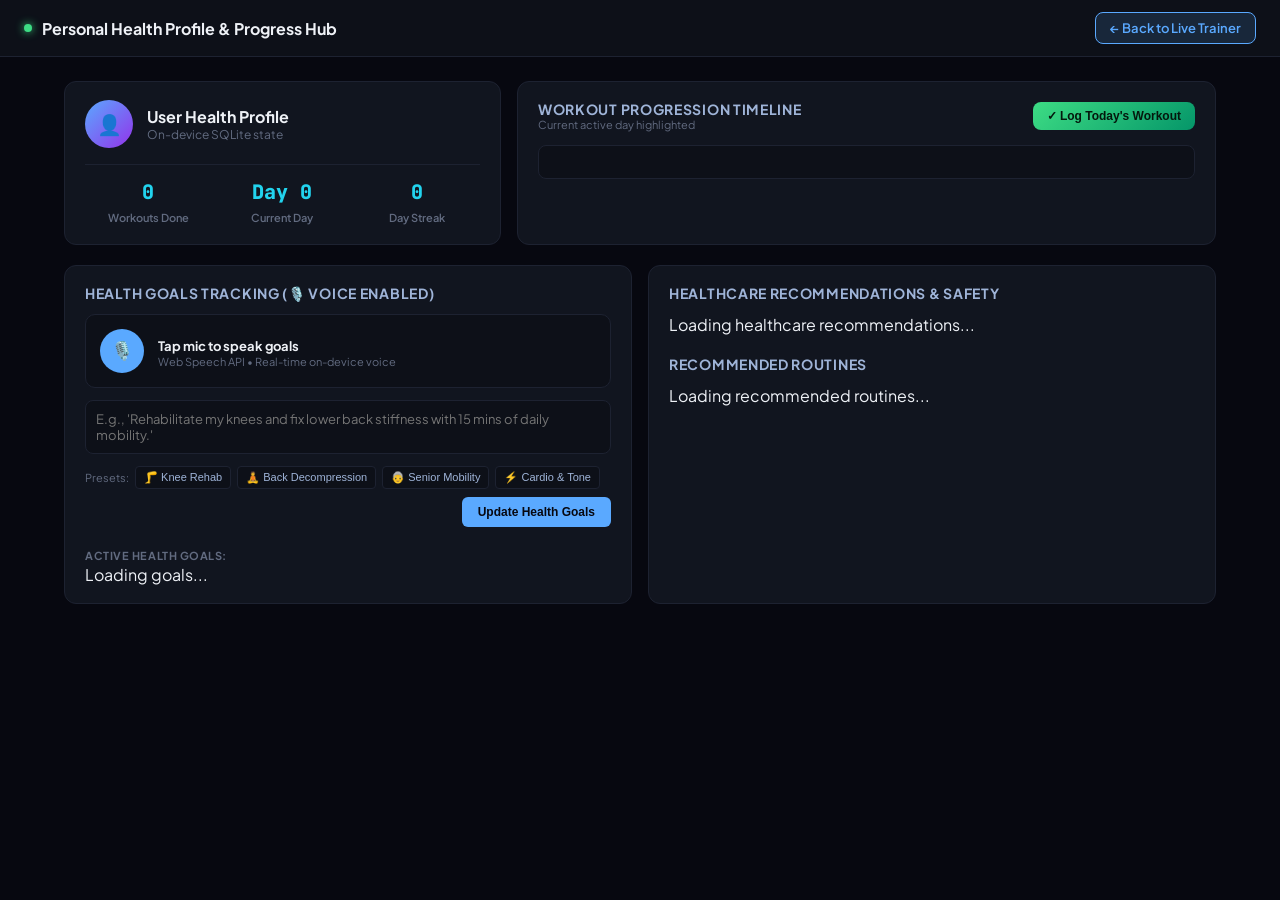
==== live-coach/static/profile.html @ 2481af90 "merged code base" ====
<!DOCTYPE html>
<html lang="en">
<head>
    <meta charset="UTF-8">
    <meta name="viewport" content="width=device-width, initial-scale=1.0">
    <title>Personalized Fitness - Profile & Progress Hub</title>
    <link rel="preconnect" href="https://fonts.googleapis.com">
    <link rel="preconnect" href="https://fonts.gstatic.com" crossorigin>
    <link href="https://fonts.googleapis.com/css2?family=JetBrains+Mono:wght@400;600;700&family=Plus+Jakarta+Sans:wght@400;500;600;700;800&display=swap" rel="stylesheet">
    <style>
        :root {
            --bg-primary: #070810;
            --bg-secondary: #0d1018;
            --bg-card: #11151f;
            --border-color: #1d2231;
            --text-primary: #eef1f6;
            --text-secondary: #9fb4d8;
            --text-muted: #626b80;
            --accent-blue: #5aa9ff;
            --accent-green: #3ddc84;
            --accent-rose: #ff5d6c;
            --accent-cyan: #22d3ee;
            --font-main: 'Plus Jakarta Sans', system-ui, sans-serif;
            --font-mono: 'JetBrains Mono', monospace;
        }
        * { box-sizing: border-box; margin: 0; padding: 0; }
        body {
            background-color: var(--bg-primary);
            color: var(--text-primary);
            font-family: var(--font-main);
            min-height: 100vh;
            display: flex;
            flex-direction: column;
        }
        header {
            display: flex;
            align-items: center;
            justify-content: space-between;
            padding: 12px 24px;
            border-bottom: 1px solid var(--border-color);
            background: var(--bg-secondary);
        }
        .header-title {
            display: flex;
            align-items: center;
            gap: 10px;
            font-weight: 700;
            font-size: 16px;
        }
        .pulse-dot {
            width: 8px; height: 8px; border-radius: 50%;
            background: var(--accent-green);
            box-shadow: 0 0 8px var(--accent-green);
        }
        .btn-return {
            background: rgba(90, 169, 255, 0.15);
            border: 1px solid var(--accent-blue);
            color: var(--accent-blue);
            padding: 7px 14px;
            border-radius: 8px;
            font-weight: 600;
            font-size: 13px;
            text-decoration: none;
            cursor: pointer;
            transition: all 0.2s ease;
        }
        .btn-return:hover {
            background: var(--accent-blue);
            color: #070810;
        }
        .main-container {
            max-width: 1200px;
            margin: 0 auto;
            padding: 24px;
            width: 100%;
            display: flex;
            flex-direction: column;
            gap: 20px;
        }
        .grid-hero {
            display: grid;
            grid-template-columns: 1fr 1.6fr;
            gap: 16px;
        }
        .card {
            background: var(--bg-card);
            border: 1px solid var(--border-color);
            border-radius: 12px;
            padding: 18px 20px;
        }
        .profile-row {
            display: flex;
            align-items: center;
            gap: 14px;
        }
        .avatar {
            width: 48px; height: 48px; border-radius: 50%;
            background: linear-gradient(135deg, var(--accent-blue), #9333ea);
            display: grid; place-items: center; font-size: 20px;
        }
        .stats-row {
            display: grid;
            grid-template-columns: 1fr 1fr 1fr;
            gap: 8px;
            margin-top: 16px;
            padding-top: 14px;
            border-top: 1px solid var(--border-color);
            text-align: center;
        }
        .stat-val {
            font-family: var(--font-mono);
            font-size: 20px;
            font-weight: 800;
            color: var(--accent-cyan);
            display: block;
        }
        .stat-lbl {
            font-size: 11px;
            color: var(--text-muted);
            font-weight: 600;
        }
        /* Timeline */
        .timeline-header {
            display: flex;
            justify-content: space-between;
            align-items: center;
            margin-bottom: 14px;
        }
        .timeline-header h3 { font-size: 14px; text-transform: uppercase; letter-spacing: 0.05em; color: var(--text-secondary); }
        .btn-complete {
            background: linear-gradient(135deg, var(--accent-green), #059669);
            border: none;
            color: #04180d;
            padding: 7px 14px;
            border-radius: 8px;
            font-weight: 700;
            font-size: 12px;
            cursor: pointer;
        }
        .timeline-track {
            display: flex;
            align-items: center;
            gap: 12px;
            padding: 16px;
            background: var(--bg-secondary);
            border: 1px solid var(--border-color);
            border-radius: 8px;
            overflow-x: auto;
        }
        .day-node {
            width: 40px; height: 40px; border-radius: 50%;
            display: grid; place-items: center;
            border: 2px solid var(--border-color);
            background: var(--bg-primary);
            color: var(--text-muted);
            font-family: var(--font-mono);
            font-size: 12px;
            font-weight: 700;
        }
        .day-node.done {
            border-color: var(--accent-green);
            background: rgba(61, 220, 132, 0.15);
            color: var(--accent-green);
        }
        .day-node.now {
            border-color: var(--accent-blue);
            background: rgba(90, 169, 255, 0.25);
            color: #fff;
            transform: scale(1.15);
            box-shadow: 0 0 14px rgba(90, 169, 255, 0.6);
        }
        .day-arrow { color: var(--border-color); font-weight: 900; }
        .day-arrow.done { color: var(--accent-green); }
        /* Split */
        .grid-split {
            display: grid;
            grid-template-columns: 1fr 1fr;
            gap: 16px;
        }
        /* Voice input */
        .mic-box {
            display: flex;
            align-items: center;
            gap: 14px;
            background: var(--bg-secondary);
            border: 1px solid var(--border-color);
            border-radius: 10px;
            padding: 14px;
            margin-bottom: 12px;
        }
        .mic-btn {
            width: 44px; height: 44px; border-radius: 50%;
            border: none; background: var(--accent-blue);
            font-size: 18px; cursor: pointer; display: grid; place-items: center;
            transition: all 0.2s ease;
        }
        .mic-btn.listening {
            background: var(--accent-rose);
            box-shadow: 0 0 16px rgba(255, 93, 108, 0.8);
            animation: pulseMic 1s infinite alternate;
        }
        @keyframes pulseMic { from{transform:scale(1);} to{transform:scale(1.1);} }
        .voice-text textarea {
            width: 100%;
            background: var(--bg-secondary);
            border: 1px solid var(--border-color);
            border-radius: 8px;
            padding: 10px;
            color: var(--text-primary);
            font-family: inherit;
            font-size: 13px;
            resize: none;
            outline: none;
        }
        .btn-save-goals {
            background: var(--accent-blue);
            border: none; color: #070810;
            padding: 8px 16px; border-radius: 6px;
            font-weight: 700; font-size: 12px; cursor: pointer;
            align-self: flex-end; margin-top: 8px;
        }
        .presets { display: flex; flex-wrap: wrap; gap: 6px; margin-top: 8px; }
        .preset-chip {
            background: var(--bg-secondary); border: 1px solid var(--border-color);
            color: var(--text-secondary); padding: 4px 8px; border-radius: 4px;
            font-size: 11px; cursor: pointer;
        }
        .preset-chip:hover { border-color: var(--accent-blue); color: #fff; }
        .goal-item {
            background: var(--bg-secondary); border: 1px solid var(--border-color);
            border-left: 3px solid var(--accent-cyan); padding: 10px 14px;
            border-radius: 6px; margin-top: 8px; font-size: 13px;
        }
        .rec-item {
            background: var(--bg-secondary); border: 1px solid var(--border-color);
            padding: 10px 14px; border-radius: 6px; margin-top: 8px;
            font-size: 12px; color: var(--text-secondary);
        }
        .routine-item {
            background: var(--bg-secondary); border: 1px solid var(--border-color);
            padding: 12px 14px; border-radius: 8px; margin-top: 10px;
        }
        .routine-title { font-weight: 700; font-size: 14px; color: var(--text-primary); }
    </style>
</head>
<body>
    <header>
        <div class="header-title">
            <span class="pulse-dot"></span>
            <span>Personal Health Profile & Progress Hub</span>
        </div>
        <a href="/" class="btn-return">← Back to Live Trainer</a>
    </header>

    <main class="main-container">
        <!-- Row 1: Profile & Progress Timeline -->
        <div class="grid-hero">
            <div class="card">
                <div class="profile-row">
                    <div class="avatar">👤</div>
                    <div>
                        <h2 style="font-size: 16px;">User Health Profile</h2>
                        <p style="font-size: 12px; color: var(--text-muted);">On-device SQLite state</p>
                    </div>
                </div>
                <div class="stats-row">
                    <div>
                        <span class="stat-val" id="valWorkouts">0</span>
                        <span class="stat-lbl">Workouts Done</span>
                    </div>
                    <div>
                        <span class="stat-val" id="valDay">Day 0</span>
                        <span class="stat-lbl">Current Day</span>
                    </div>
                    <div>
                        <span class="stat-val" id="valStreak">0</span>
                        <span class="stat-lbl">Day Streak</span>
                    </div>
                </div>
            </div>

            <div class="card">
                <div class="timeline-header">
                    <div>
                        <h3>Workout Progression Timeline</h3>
                        <p style="font-size: 11px; color: var(--text-muted);">Current active day highlighted</p>
                    </div>
                    <button class="btn-complete" id="btnCompleteToday">✓ Log Today's Workout</button>
                </div>
                <div class="timeline-track" id="timelineTrack">
                    <!-- Populated dynamically -->
                </div>
            </div>
        </div>

        <!-- Row 2: Voice Goals & Healthcare Recommendations -->
        <div class="grid-split">
            <!-- Left: Health Goals (Voice Enabled) -->
            <div class="card">
                <h3 style="font-size: 14px; text-transform: uppercase; letter-spacing: 0.05em; color: var(--text-secondary); margin-bottom: 12px;">
                    Health Goals Tracking (🎙️ Voice Enabled)
                </h3>
                <div class="mic-box">
                    <button class="mic-btn" id="micBtn" title="Click to speak your health goals">🎙️</button>
                    <div>
                        <strong id="micTitle" style="font-size: 13px;">Tap mic to speak goals</strong>
                        <p id="micSubtitle" style="font-size: 11px; color: var(--text-muted);">Web Speech API • Real-time on-device voice</p>
                    </div>
                </div>

                <div class="voice-text">
                    <textarea id="goalsInput" rows="2" placeholder="E.g., 'Rehabilitate my knees and fix lower back stiffness with 15 mins of daily mobility.'"></textarea>
                </div>

                <div class="presets">
                    <span style="font-size: 11px; color: var(--text-muted); align-self: center;">Presets:</span>
                    <button class="preset-chip" data-text="I have knee pain and patellar tendonitis. Need safe knee stabilization.">🦵 Knee Rehab</button>
                    <button class="preset-chip" data-text="Severe lower back stiffness from desk work. Need lumbar decompression.">🧘 Back Decompression</button>
                    <button class="preset-chip" data-text="I am a senior looking for gentle joint balance and mobility.">👵 Senior Mobility</button>
                    <button class="preset-chip" data-text="Cardio endurance and core strength with zero high impact jumping.">⚡ Cardio & Tone</button>
                </div>

                <div style="display: flex; justify-content: flex-end;">
                    <button class="btn-save-goals" id="btnSaveGoals">Update Health Goals</button>
                </div>

                <div style="margin-top: 16px;">
                    <span style="font-size: 11px; font-weight: 700; color: var(--text-muted); letter-spacing: 0.05em;">ACTIVE HEALTH GOALS:</span>
                    <div id="goalsList">Loading goals...</div>
                </div>
            </div>

            <!-- Right: Healthcare Recommendations & Recommended Routines -->
            <div class="card">
                <h3 style="font-size: 14px; text-transform: uppercase; letter-spacing: 0.05em; color: var(--text-secondary); margin-bottom: 12px;">
                    Healthcare Recommendations & Safety
                </h3>
                <div id="recsList">Loading healthcare recommendations...</div>

                <h3 style="font-size: 14px; text-transform: uppercase; letter-spacing: 0.05em; color: var(--text-secondary); margin-top: 20px; margin-bottom: 12px;">
                    Recommended Routines
                </h3>
                <div id="routinesList">Loading recommended routines...</div>
            </div>
        </div>
    </main>

    <script>
        const userId = "default_user";

        // DOM
        const valWorkouts = document.getElementById("valWorkouts");
        const valDay = document.getElementById("valDay");
        const valStreak = document.getElementById("valStreak");
        const timelineTrack = document.getElementById("timelineTrack");
        const goalsList = document.getElementById("goalsList");
        const recsList = document.getElementById("recsList");
        const routinesList = document.getElementById("routinesList");
        const goalsInput = document.getElementById("goalsInput");
        const btnSaveGoals = document.getElementById("btnSaveGoals");
        const btnCompleteToday = document.getElementById("btnCompleteToday");
        const micBtn = document.getElementById("micBtn");
        const micTitle = document.getElementById("micTitle");

        // Speech Recognition
        let recognizer = null;
        let isListening = false;
        const SpeechRec = window.SpeechRecognition || window.webkitSpeechRecognition;

        if (SpeechRec) {
            recognizer = new SpeechRec();
            recognizer.continuous = false;
            recognizer.interimResults = true;
            recognizer.onstart = () => {
                isListening = true;
                micBtn.classList.add("listening");
                micTitle.textContent = "Listening... Speak now";
            };
            recognizer.onresult = (e) => {
                let text = "";
                for (let i = e.resultIndex; i < e.results.length; i++) {
                    text += e.results[i][0].transcript;
                }
                goalsInput.value = text;
            };
            recognizer.onend = () => {
                isListening = false;
                micBtn.classList.remove("listening");
                micTitle.textContent = "Tap mic to speak goals";
            };
        }

        micBtn.addEventListener("click", () => {
            if (!recognizer) {
                alert("Speech recognition not supported in this browser. Please type into the box.");
                return;
            }
            if (!isListening) recognizer.start();
            else recognizer.stop();
        });

        // Presets
        document.querySelectorAll(".preset-chip").forEach(c => {
            c.addEventListener("click", () => {
                goalsInput.value = c.dataset.text;
                saveGoals(c.dataset.text);
            });
        });

        btnSaveGoals.addEventListener("click", () => {
            const txt = goalsInput.value.trim();
            if (txt) saveGoals(txt);
        });

        async function saveGoals(text) {
            btnSaveGoals.textContent = "Saving...";
            try {
                const r = await fetch(`/api/profile/${userId}/goals`, {
                    method: "POST",
                    headers: { "Content-Type": "application/json" },
                    body: JSON.stringify({ input_text: text, user_id: userId })
                });
                const data = await r.json();
                renderAll(data);
                btnSaveGoals.textContent = "Saved ✓";
                setTimeout(() => { btnSaveGoals.textContent = "Update Health Goals"; }, 1500);
            } catch (e) {
                alert("Error saving: " + e.message);
                btnSaveGoals.textContent = "Update Health Goals";
            }
        }

        btnCompleteToday.addEventListener("click", async () => {
            try {
                btnCompleteToday.textContent = "Logging...";
                const r = await fetch(`/api/profile/${userId}/workout/complete`, {
                    method: "POST",
                    headers: { "Content-Type": "application/json" },
                    body: JSON.stringify({ routine_title: "Daily Movement Progression", duration_min: 15, reps: 40 })
                });
                await loadProfile();
                btnCompleteToday.textContent = "✓ Logged!";
                setTimeout(() => { btnCompleteToday.textContent = "✓ Log Today's Workout"; }, 1500);
            } catch (e) {
                alert("Error: " + e.message);
                btnCompleteToday.textContent = "✓ Log Today's Workout";
            }
        });

        async function loadProfile() {
            try {
                const r = await fetch(`/api/profile/${userId}`);
                const data = await r.json();
                renderAll(data);
            } catch (e) {
                console.error(e);
            }
        }

        function renderAll(data) {
            const prog = data.progress || {};
            valWorkouts.textContent = prog.workout_count || 0;
            valDay.textContent = `Day ${prog.current_day || 0}`;
            valStreak.textContent = `${prog.streak_days || 0}`;

            // Timeline
            const timeline = prog.timeline || [];
            timelineTrack.innerHTML = timeline.map((t, idx) => {
                const isCompleted = t.status === "completed";
                const isCurrent = t.is_current;
                const arrow = idx < timeline.length - 1 ? `<div class="day-arrow ${isCompleted ? 'done' : ''}">&rarr;</div>` : '';
                return `
                    <div style="display:flex; flex-direction:column; align-items:center; gap:4px;">
                        <div class="day-node ${isCompleted ? 'done' : ''} ${isCurrent ? 'now' : ''}">${isCompleted ? '✓' : t.day_number}</div>
                        <span style="font-size:10px; color:${isCurrent ? 'var(--accent-blue)' : 'var(--text-muted)'}; font-weight:${isCurrent ? '700' : '400'}">Day ${t.day_number}${isCurrent ? ' (Today)' : ''}</span>
                    </div>
                    ${arrow}
                `;
            }).join("");

            // Goals
            const goals = data.health_goals || [];
            goalsList.innerHTML = goals.length ? goals.map((g, i) => `
                <div class="goal-item"><strong>Goal ${i+1}:</strong> ${g}</div>
            `).join("") : `<p style="font-size:12px; color:var(--text-muted); margin-top:6px;">No goals logged yet.</p>`;

            // Healthcare recs
            const recs = data.healthcare_recommendations || [];
            recsList.innerHTML = recs.length ? recs.map(rc => `
                <div class="rec-item">🩺 ${rc}</div>
            `).join("") : `<p style="font-size:12px; color:var(--text-muted);">Standard health rules active.</p>`;

            // Routines
            const routines = data.recommended_routines || [];
            routinesList.innerHTML = routines.length ? routines.map(rt => `
                <div class="routine-item">
                    <div style="display:flex; justify-content:space-between; align-items:center;">
                        <span class="routine-title">📋 ${rt.title}</span>
                        <a href="/" style="font-size:11px; color:var(--accent-blue); text-decoration:none; font-weight:700;">Start Live &rarr;</a>
                    </div>
                    <p style="font-size:12px; color:var(--text-muted); margin-top:4px;">${rt.description}</p>
                </div>
            `).join("") : `<p style="font-size:12px; color:var(--text-muted);">Routines will appear based on goals.</p>`;
        }

        loadProfile();
    </script>
</body>
</html>
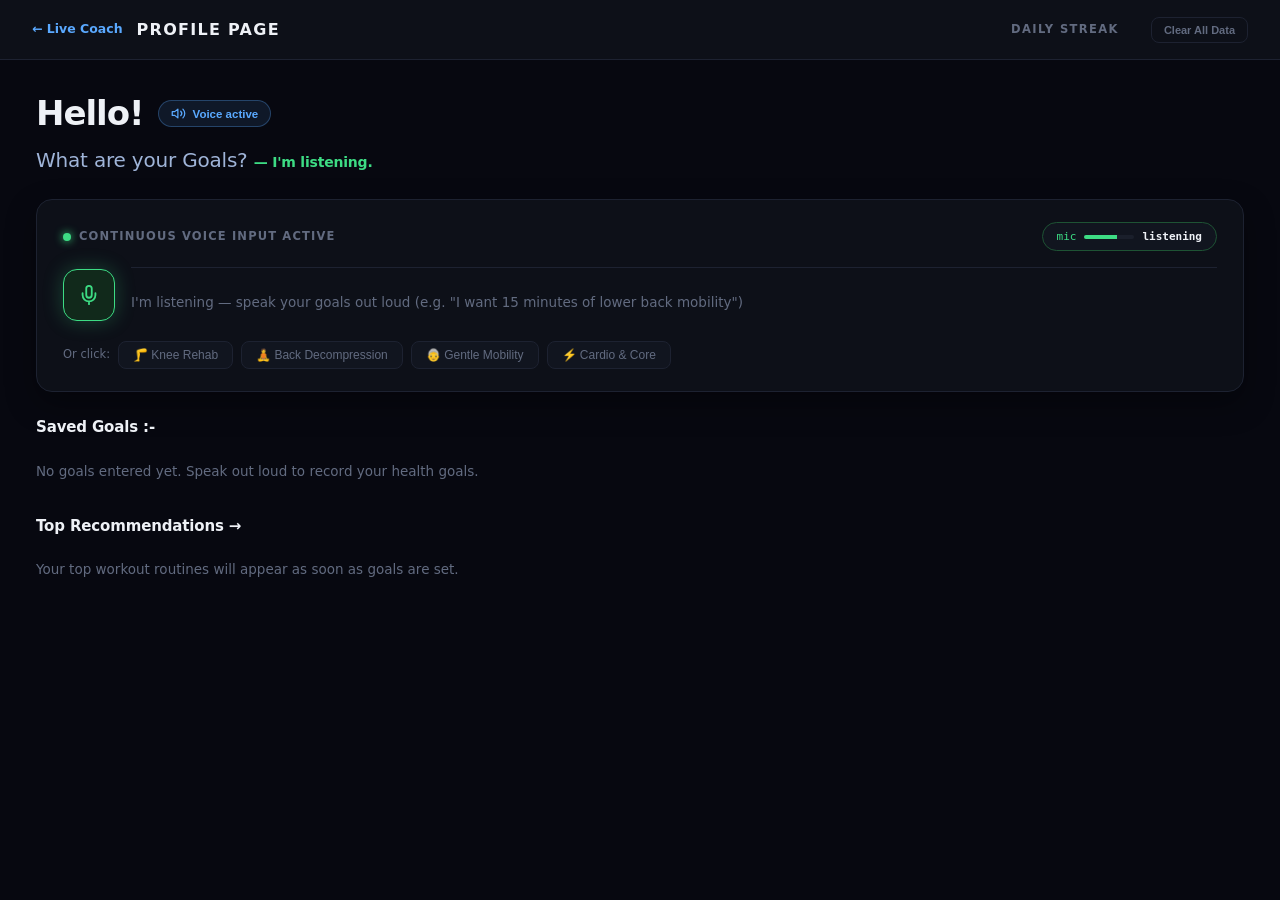
==== commit b269c4b2: "profile changes" ====
--- a/live-coach/static/profile.html
+++ b/live-coach/static/profile.html
@@ -1,509 +1,575 @@
-<!DOCTYPE html>
+<!doctype html>
 <html lang="en">
 <head>
-    <meta charset="UTF-8">
-    <meta name="viewport" content="width=device-width, initial-scale=1.0">
-    <title>Personalized Fitness - Profile & Progress Hub</title>
-    <link rel="preconnect" href="https://fonts.googleapis.com">
-    <link rel="preconnect" href="https://fonts.gstatic.com" crossorigin>
-    <link href="https://fonts.googleapis.com/css2?family=JetBrains+Mono:wght@400;600;700&family=Plus+Jakarta+Sans:wght@400;500;600;700;800&display=swap" rel="stylesheet">
-    <style>
-        :root {
-            --bg-primary: #070810;
-            --bg-secondary: #0d1018;
-            --bg-card: #11151f;
-            --border-color: #1d2231;
-            --text-primary: #eef1f6;
-            --text-secondary: #9fb4d8;
-            --text-muted: #626b80;
-            --accent-blue: #5aa9ff;
-            --accent-green: #3ddc84;
-            --accent-rose: #ff5d6c;
-            --accent-cyan: #22d3ee;
-            --font-main: 'Plus Jakarta Sans', system-ui, sans-serif;
-            --font-mono: 'JetBrains Mono', monospace;
+<meta charset="utf-8">
+<meta name="viewport" content="width=device-width,initial-scale=1">
+<title>Profile Page — Digital AI Coach</title>
+<style>
+:root{
+  --bg:#070810; --panel:#0d1018; --panel2:#11151f; --line:#1d2231; --dim:#626b80;
+  --txt:#eef1f6; --accent:#5aa9ff; --good:#3ddc84; --warn:#ffb340; --bad:#ff5d6c;
+}
+*{box-sizing:border-box;margin:0;padding:0}
+body{
+  background:var(--bg);color:var(--txt);
+  font:14px/1.5 ui-sans-serif,system-ui,-apple-system,"Segoe UI",sans-serif;
+  height:100vh;overflow:hidden;display:grid;grid-template-rows:60px 1fr;
+}
+
+/* ---------- Top Row: Full Width Header ---------- */
+header{
+  display:flex;align-items:center;justify-content:space-between;gap:20px;
+  padding:0 32px;border-bottom:1px solid var(--line);background:var(--panel);width:100%;
+}
+.header-left{display:flex;align-items:center;gap:14px}
+.header-left a{color:var(--accent);text-decoration:none;font-size:12.5px;font-weight:600;display:flex;align-items:center;gap:6px}
+.header-left a:hover{color:#fff}
+.page-title{
+  font-size:16px;font-weight:700;letter-spacing:.08em;text-transform:uppercase;color:var(--txt);
+}
+
+/* Daily Streak from Home Page */
+.streak-wrap{display:flex;align-items:center;gap:16px}
+.streak-lbl{
+  font-size:11.5px;letter-spacing:.12em;text-transform:uppercase;color:var(--dim);font-weight:600;
+}
+.days{display:flex;align-items:center;gap:0}
+.day{display:flex;flex-direction:column;align-items:center;gap:4px;position:relative;width:48px}
+.day::after{
+  content:'';position:absolute;top:12px;left:50%;width:100%;height:2px;
+  background:var(--line);z-index:0;
+}
+.day:last-child::after{display:none}
+.dot{
+  width:26px;height:26px;border-radius:50%;border:2px solid var(--line);
+  background:var(--panel2);display:grid;place-items:center;font-size:10.5px;color:var(--dim);
+  position:relative;z-index:1;font-weight:700;font-family:ui-monospace,monospace;transition:.3s;
+}
+.day.done .dot{background:var(--good);border-color:var(--good);color:#04180d}
+.day.now .dot{border-color:var(--accent);color:var(--accent);box-shadow:0 0 0 4px #5aa9ff22;transform:scale(1.1)}
+.day span{font-size:10px;color:var(--dim)}
+.day.done span{color:var(--good)}
+.day.now span{color:var(--accent);font-weight:600}
+
+.btn-clear{
+  background:none;border:1px solid var(--line);color:var(--dim);
+  padding:6px 12px;border-radius:8px;font-size:11px;font-weight:600;cursor:pointer;transition:.2s;
+}
+.btn-clear:hover{border-color:var(--bad);color:var(--bad)}
+
+/* ---------- Main Container: Uses Full Area ---------- */
+main{
+  width:100%;height:100%;padding:28px 36px 40px;
+  display:flex;flex-direction:column;gap:24px;overflow-y:auto;
+}
+
+/* Greetings */
+.greeting-box{display:flex;flex-direction:column;gap:6px}
+.greeting-box h1{
+  font-size:34px;font-weight:700;letter-spacing:-.03em;color:var(--txt);
+}
+.greeting-box p{
+  font-size:20px;font-weight:500;color:#9fb4d8;letter-spacing:-.01em;
+}
+
+.btn-speak{
+  display:inline-flex;align-items:center;gap:7px;
+  background:rgba(90,169,255,.1);border:1px solid rgba(90,169,255,.3);color:var(--accent);
+  padding:5px 12px;border-radius:999px;font-size:11.5px;font-weight:600;cursor:pointer;
+  transition:.2s;
+}
+.btn-speak:hover{background:var(--accent);color:#04121f}
+.btn-speak svg{width:15px;height:15px;fill:none;stroke:currentColor;stroke-width:2;stroke-linecap:round;stroke-linejoin:round}
+
+/* Voice Input Card — Full Width, Home Page Structure */
+.voice-card{
+  background:var(--panel);border:1px solid var(--line);border-radius:16px;
+  padding:22px 26px;display:flex;flex-direction:column;gap:16px;
+  box-shadow:0 12px 30px rgba(0,0,0,.35);width:100%;
+}
+.voice-header{
+  display:flex;align-items:center;justify-content:space-between;gap:12px;
+}
+.voice-tag{
+  font-size:11.5px;text-transform:uppercase;letter-spacing:.1em;color:var(--dim);font-weight:600;
+  display:flex;align-items:center;gap:8px;
+}
+.pulse-dot{
+  width:8px;height:8px;border-radius:50%;background:var(--good);
+  box-shadow:0 0 8px var(--good);animation:pulseDot 1.4s infinite;
+}
+@keyframes pulseDot{0%,100%{opacity:1;transform:scale(1)}50%{opacity:.4;transform:scale(.8)}}
+
+/* Controls matching Home Page */
+.controls{display:flex;align-items:center;gap:16px}
+.btn-mic{
+  width:52px;height:52px;border-radius:14px;border:1px solid var(--line);
+  background:var(--panel2);color:var(--good);border-color:#1e5334;display:grid;place-items:center;
+  cursor:pointer;transition:.2s;flex:none;
+}
+.btn-mic.listening{
+  background:#11291b;border-color:var(--good);color:var(--good);
+  box-shadow:0 0 20px #3ddc8444;animation:pulse 1.2s infinite alternate;
+}
+@keyframes pulse{to{transform:scale(1.08)}}
+.btn-mic svg{
+  width:22px;height:22px;fill:none;stroke:currentColor;stroke-width:2;
+  stroke-linecap:round;stroke-linejoin:round;
+}
+
+/* Pill meter matching Home Page */
+.pill{
+  display:flex;align-items:center;gap:8px;font:11px/1 ui-monospace,monospace;
+  color:var(--good);border:1px solid #1e5334;padding:8px 14px;border-radius:999px;
+  background:var(--panel2);
+}
+.pill b{color:var(--txt)}
+.pill .track{width:50px;height:4px;border-radius:2px;background:#1a1f2b;overflow:hidden}
+.pill .fill{display:block;height:100%;width:0;background:var(--good);transition:width .08s}
+
+/* Subtitles box matching Home Page */
+.subs{
+  border-top:1px solid var(--line);padding-top:14px;min-height:56px;
+  display:flex;flex-direction:column;justify-content:center;
+}
+.subs .line{margin:0;font-size:15px;line-height:1.45;font-weight:500;color:var(--txt)}
+.subs .ph{color:var(--dim);font-size:13.5px}
+.subs .status-msg{margin-top:6px;font-size:12px;color:var(--good);font-weight:600}
+
+/* Voice Quick Chips */
+.presets{display:flex;flex-wrap:wrap;gap:8px;margin-top:2px}
+.chip{
+  background:var(--panel2);border:1px solid var(--line);color:var(--dim);
+  padding:6px 14px;border-radius:8px;font-size:12px;cursor:pointer;transition:.2s;
+}
+.chip:hover{border-color:var(--accent);color:var(--txt)}
+
+/* ---------- Section: Saved Goals (Full Width) ---------- */
+.section{display:flex;flex-direction:column;gap:12px;width:100%}
+.section-title{
+  font-size:15px;font-weight:700;color:var(--txt);letter-spacing:-.01em;
+}
+.goals-list{display:flex;flex-direction:column;gap:8px;width:100%}
+.goal-bullet{
+  background:var(--panel);border:1px solid var(--line);border-left:4px solid var(--accent);
+  padding:12px 18px;border-radius:10px;font-size:14px;color:var(--txt);
+  display:flex;align-items:center;gap:12px;
+}
+.goal-bullet::before{content:"—";color:var(--accent);font-weight:700}
+
+/* ---------- Section: Top Recommendations (Full Width) ---------- */
+.recs-list{display:flex;flex-direction:column;gap:8px;width:100%}
+.rec-row{
+  background:var(--panel);border:1px solid var(--line);border-radius:10px;
+  padding:14px 20px;display:flex;align-items:center;justify-content:space-between;gap:16px;
+}
+.rec-left{display:flex;align-items:center;gap:14px}
+.rec-left b{font-size:14px;font-weight:600;color:var(--txt)}
+.rec-left span{font-size:13px;color:var(--dim)}
+.rec-link{
+  font-size:12.5px;font-weight:700;color:var(--accent);text-decoration:none;
+  padding:7px 16px;border-radius:8px;background:rgba(90,169,255,.08);
+  border:1px solid rgba(90,169,255,.2);white-space:nowrap;transition:.2s;
+}
+.rec-link:hover{background:var(--accent);color:#04121f}
+
+.empty{font-size:13.5px;color:var(--dim);padding:10px 0}
+</style>
+</head>
+
+<body>
+
+<!-- Full Width Header: PROFILE PAGE (Left) + Daily Streak (Right) -->
+<header>
+  <div class="header-left">
+    <a href="/" title="Back to Live Coach">← Live Coach</a>
+    <div class="page-title">Profile Page</div>
+  </div>
+
+  <div class="streak-wrap">
+    <span class="streak-lbl">Daily Streak</span>
+    <div class="days" id="streakDays"></div>
+    <button class="btn-clear" id="btnClearData" title="Reset all goals and workout history">Clear All Data</button>
+  </div>
+</header>
+
+<main>
+  <!-- Greeting -->
+  <div class="greeting-box">
+    <div style="display:flex;align-items:center;gap:14px">
+      <h1 id="greetingTitle">Hello!</h1>
+      <button class="btn-speak" id="btnSpeakPrompt" onclick="forceSpeak()" title="Hear coach prompt">
+        <svg viewBox="0 0 24 24"><path d="M11 5L6 9H2v6h4l5 4V5z"/><path d="M15.54 8.46a5 5 0 0 1 0 7.07"/><path d="M19.07 4.93a10 10 0 0 1 0 14.14"/></svg>
+        <span id="promptStatus">Voice active</span>
+      </button>
+    </div>
+    <p id="greetingSub">What are your Goals? <span style="font-size:14px;color:var(--good);font-weight:600">— I'm listening.</span></p>
+  </div>
+
+  <!-- Voice Input Box (Continuous Voice Input Active, Home Page Structure) -->
+  <div class="voice-card">
+    <div class="voice-header">
+      <span class="voice-tag"><span class="pulse-dot"></span> Continuous Voice Input Active</span>
+      <div class="pill" id="micBar" data-hot="yes">
+        mic <span class="track"><span class="fill" id="micFill" style="width:65%"></span></span>
+        <b id="micStatus">listening</b>
+      </div>
+    </div>
+
+    <div class="controls">
+      <button class="btn-mic listening" id="micBtn" title="Continuous mic active — speak anytime">
+        <svg viewBox="0 0 24 24"><path d="M12 2a3 3 0 0 0-3 3v7a3 3 0 0 0 6 0V5a3 3 0 0 0-3-3z"/>
+          <path d="M19 10v2a7 7 0 0 1-14 0v-2M12 19v3"/></svg>
+      </button>
+
+      <div class="subs" style="flex:1">
+        <p class="line" id="caption">
+          <span class="ph">I'm listening — speak your goals out loud (e.g. "I want 15 minutes of lower back mobility")</span>
+        </p>
+        <span class="status-msg" id="saveFeedback" style="display:none">✓ Goals updated &amp; saved!</span>
+      </div>
+    </div>
+
+    <!-- Quick preset chips -->
+    <div class="presets">
+      <span style="font-size:11.5px;color:var(--dim);align-self:center">Or click:</span>
+      <button class="chip" data-t="Rehab knee pain with safe mobility and no deep flexion">🦵 Knee Rehab</button>
+      <button class="chip" data-t="Relieve lower back stiffness with 10 mins lumbar decompression">🧘 Back Decompression</button>
+      <button class="chip" data-t="Low-impact joint mobility for balance and recovery">👵 Gentle Mobility</button>
+      <button class="chip" data-t="Cardio endurance and core strength with zero jump impact">⚡ Cardio &amp; Core</button>
+    </div>
+  </div>
+
+  <!-- Saved Goals :- -->
+  <div class="section">
+    <div class="section-title">Saved Goals :-</div>
+    <div class="goals-list" id="savedGoalsList">
+      <p class="empty">No goals entered yet. Speak out loud to record your health goals.</p>
+    </div>
+  </div>
+
+  <!-- Top Recommendations -> -->
+  <div class="section">
+    <div class="section-title">Top Recommendations →</div>
+    <div class="recs-list" id="recommendationsList">
+      <p class="empty">Your top workout routines will appear as soon as goals are set.</p>
+    </div>
+  </div>
+</main>
+
+<script>
+const USER_ID = 'default_user';
+const GREETING_TEXT = "Hello! What are your goals today? I'm listening.";
+const $ = id => document.getElementById(id);
+
+let recognizer = null;
+let keepListening = true;
+let hasSpokenGreeting = false;
+let saveDebounceTimer = null;
+let currentBuffer = '';
+
+/* ---------- Audible Voice Greeting (Exact Coach Voice Settings) ---------- */
+function forceSpeak(customText) {
+  const text = customText || GREETING_TEXT;
+  if (!('speechSynthesis' in window)) return;
+
+  try {
+    window.speechSynthesis.cancel();
+    window.speechSynthesis.resume();
+  } catch (e) {}
+
+  const utt = new SpeechSynthesisUtterance(text);
+  utt.rate = 1.05;
+  utt.pitch = 1.0;
+  utt.lang = 'en-US';
+
+  const voices = window.speechSynthesis.getVoices();
+  if (voices && voices.length > 0) {
+    const preferred = voices.find(v =>
+      v.lang.startsWith('en') && (
+        v.name.includes('Google') ||
+        v.name.includes('Natural') ||
+        v.name.includes('Alex') ||
+        v.name.includes('Samantha')
+      )
+    ) || voices.find(v => v.lang.startsWith('en'));
+    if (preferred) utt.voice = preferred;
+  }
+
+  utt.onstart = () => {
+    $('promptStatus').textContent = 'Coach speaking...';
+    $('caption').innerHTML = `<span style="color:var(--accent);font-weight:600">Coach:</span> "${text}"`;
+  };
+
+  utt.onend = () => {
+    $('promptStatus').textContent = 'Voice active';
+    $('caption').innerHTML = '<span class="ph">I\'m listening — speak your goals out loud (e.g. "I want 15 minutes of lower back mobility")</span>';
+  };
+
+  utt.onerror = (e) => {
+    console.debug('SpeechNotice:', e);
+    $('promptStatus').textContent = 'Voice active';
+  };
+
+  window.speechSynthesis.speak(utt);
+}
+
+// Ensure voices are loaded and trigger prompt
+if ('speechSynthesis' in window) {
+  window.speechSynthesis.onvoiceschanged = () => {
+    if (!hasSpokenGreeting) {
+      hasSpokenGreeting = true;
+      forceSpeak();
+    }
+  };
+}
+
+// Modern browsers require interaction to play audio: trigger on first user click or tap anywhere
+['click', 'pointerdown', 'touchstart', 'keydown'].forEach(type => {
+  window.addEventListener(type, () => {
+    try { window.speechSynthesis.resume(); } catch(e){}
+    if (!hasSpokenGreeting) {
+      hasSpokenGreeting = true;
+      forceSpeak();
+    }
+  }, { once: true });
+});
+
+/* ---------- Continuous Speech Recognition ---------- */
+const SpeechRec = window.SpeechRecognition || window.webkitSpeechRecognition;
+
+function setupContinuousVoice() {
+  if (!SpeechRec) {
+    $('caption').innerHTML = '<span style="color:var(--warn)">Speech recognition not available in this browser.</span>';
+    return;
+  }
+
+  recognizer = new SpeechRec();
+  recognizer.continuous = true;
+  recognizer.interimResults = true;
+  recognizer.lang = 'en-US';
+
+  recognizer.onstart = () => {
+    $('micBtn').classList.add('listening');
+    $('micBar').dataset.hot = 'yes';
+    $('micStatus').textContent = 'listening';
+    $('micFill').style.width = '70%';
+  };
+
+  recognizer.onresult = (e) => {
+    let interim = '';
+    for (let i = e.resultIndex; i < e.results.length; i++) {
+      const transcript = e.results[i][0].transcript;
+      if (e.results[i].isFinal) {
+        currentBuffer += ' ' + transcript;
+      } else {
+        interim += transcript;
+      }
+    }
+
+    const displayTxt = (currentBuffer + ' ' + interim).trim();
+    if (displayTxt) {
+      $('caption').textContent = `"${displayTxt}"`;
+      $('micFill').style.width = Math.min(100, Math.max(30, displayTxt.length * 4)) + '%';
+
+      // Automatically save after user finishes speaking (1.2s debounce)
+      clearTimeout(saveDebounceTimer);
+      saveDebounceTimer = setTimeout(() => {
+        if (displayTxt.length > 3) {
+          saveGoals(displayTxt);
+          currentBuffer = '';
         }
-        * { box-sizing: border-box; margin: 0; padding: 0; }
-        body {
-            background-color: var(--bg-primary);
-            color: var(--text-primary);
-            font-family: var(--font-main);
-            min-height: 100vh;
-            display: flex;
-            flex-direction: column;
+      }, 1200);
+    }
+  };
+
+  recognizer.onend = () => {
+    if (keepListening) {
+      setTimeout(() => {
+        if (keepListening) {
+          try { recognizer.start(); } catch(e) {}
         }
-        header {
-            display: flex;
-            align-items: center;
-            justify-content: space-between;
-            padding: 12px 24px;
-            border-bottom: 1px solid var(--border-color);
-            background: var(--bg-secondary);
-        }
-        .header-title {
-            display: flex;
-            align-items: center;
-            gap: 10px;
-            font-weight: 700;
-            font-size: 16px;
-        }
-        .pulse-dot {
-            width: 8px; height: 8px; border-radius: 50%;
-            background: var(--accent-green);
-            box-shadow: 0 0 8px var(--accent-green);
-        }
-        .btn-return {
-            background: rgba(90, 169, 255, 0.15);
-            border: 1px solid var(--accent-blue);
-            color: var(--accent-blue);
-            padding: 7px 14px;
-            border-radius: 8px;
-            font-weight: 600;
-            font-size: 13px;
-            text-decoration: none;
-            cursor: pointer;
-            transition: all 0.2s ease;
-        }
-        .btn-return:hover {
-            background: var(--accent-blue);
-            color: #070810;
-        }
-        .main-container {
-            max-width: 1200px;
-            margin: 0 auto;
-            padding: 24px;
-            width: 100%;
-            display: flex;
-            flex-direction: column;
-            gap: 20px;
-        }
-        .grid-hero {
-            display: grid;
-            grid-template-columns: 1fr 1.6fr;
-            gap: 16px;
-        }
-        .card {
-            background: var(--bg-card);
-            border: 1px solid var(--border-color);
-            border-radius: 12px;
-            padding: 18px 20px;
-        }
-        .profile-row {
-            display: flex;
-            align-items: center;
-            gap: 14px;
-        }
-        .avatar {
-            width: 48px; height: 48px; border-radius: 50%;
-            background: linear-gradient(135deg, var(--accent-blue), #9333ea);
-            display: grid; place-items: center; font-size: 20px;
-        }
-        .stats-row {
-            display: grid;
-            grid-template-columns: 1fr 1fr 1fr;
-            gap: 8px;
-            margin-top: 16px;
-            padding-top: 14px;
-            border-top: 1px solid var(--border-color);
-            text-align: center;
-        }
-        .stat-val {
-            font-family: var(--font-mono);
-            font-size: 20px;
-            font-weight: 800;
-            color: var(--accent-cyan);
-            display: block;
-        }
-        .stat-lbl {
-            font-size: 11px;
-            color: var(--text-muted);
-            font-weight: 600;
-        }
-        /* Timeline */
-        .timeline-header {
-            display: flex;
-            justify-content: space-between;
-            align-items: center;
-            margin-bottom: 14px;
-        }
-        .timeline-header h3 { font-size: 14px; text-transform: uppercase; letter-spacing: 0.05em; color: var(--text-secondary); }
-        .btn-complete {
-            background: linear-gradient(135deg, var(--accent-green), #059669);
-            border: none;
-            color: #04180d;
-            padding: 7px 14px;
-            border-radius: 8px;
-            font-weight: 700;
-            font-size: 12px;
-            cursor: pointer;
-        }
-        .timeline-track {
-            display: flex;
-            align-items: center;
-            gap: 12px;
-            padding: 16px;
-            background: var(--bg-secondary);
-            border: 1px solid var(--border-color);
-            border-radius: 8px;
-            overflow-x: auto;
-        }
-        .day-node {
-            width: 40px; height: 40px; border-radius: 50%;
-            display: grid; place-items: center;
-            border: 2px solid var(--border-color);
-            background: var(--bg-primary);
-            color: var(--text-muted);
-            font-family: var(--font-mono);
-            font-size: 12px;
-            font-weight: 700;
-        }
-        .day-node.done {
-            border-color: var(--accent-green);
-            background: rgba(61, 220, 132, 0.15);
-            color: var(--accent-green);
-        }
-        .day-node.now {
-            border-color: var(--accent-blue);
-            background: rgba(90, 169, 255, 0.25);
-            color: #fff;
-            transform: scale(1.15);
-            box-shadow: 0 0 14px rgba(90, 169, 255, 0.6);
-        }
-        .day-arrow { color: var(--border-color); font-weight: 900; }
-        .day-arrow.done { color: var(--accent-green); }
-        /* Split */
-        .grid-split {
-            display: grid;
-            grid-template-columns: 1fr 1fr;
-            gap: 16px;
-        }
-        /* Voice input */
-        .mic-box {
-            display: flex;
-            align-items: center;
-            gap: 14px;
-            background: var(--bg-secondary);
-            border: 1px solid var(--border-color);
-            border-radius: 10px;
-            padding: 14px;
-            margin-bottom: 12px;
-        }
-        .mic-btn {
-            width: 44px; height: 44px; border-radius: 50%;
-            border: none; background: var(--accent-blue);
-            font-size: 18px; cursor: pointer; display: grid; place-items: center;
-            transition: all 0.2s ease;
-        }
-        .mic-btn.listening {
-            background: var(--accent-rose);
-            box-shadow: 0 0 16px rgba(255, 93, 108, 0.8);
-            animation: pulseMic 1s infinite alternate;
-        }
-        @keyframes pulseMic { from{transform:scale(1);} to{transform:scale(1.1);} }
-        .voice-text textarea {
-            width: 100%;
-            background: var(--bg-secondary);
-            border: 1px solid var(--border-color);
-            border-radius: 8px;
-            padding: 10px;
-            color: var(--text-primary);
-            font-family: inherit;
-            font-size: 13px;
-            resize: none;
-            outline: none;
-        }
-        .btn-save-goals {
-            background: var(--accent-blue);
-            border: none; color: #070810;
-            padding: 8px 16px; border-radius: 6px;
-            font-weight: 700; font-size: 12px; cursor: pointer;
-            align-self: flex-end; margin-top: 8px;
-        }
-        .presets { display: flex; flex-wrap: wrap; gap: 6px; margin-top: 8px; }
-        .preset-chip {
-            background: var(--bg-secondary); border: 1px solid var(--border-color);
-            color: var(--text-secondary); padding: 4px 8px; border-radius: 4px;
-            font-size: 11px; cursor: pointer;
-        }
-        .preset-chip:hover { border-color: var(--accent-blue); color: #fff; }
-        .goal-item {
-            background: var(--bg-secondary); border: 1px solid var(--border-color);
-            border-left: 3px solid var(--accent-cyan); padding: 10px 14px;
-            border-radius: 6px; margin-top: 8px; font-size: 13px;
-        }
-        .rec-item {
-            background: var(--bg-secondary); border: 1px solid var(--border-color);
-            padding: 10px 14px; border-radius: 6px; margin-top: 8px;
-            font-size: 12px; color: var(--text-secondary);
-        }
-        .routine-item {
-            background: var(--bg-secondary); border: 1px solid var(--border-color);
-            padding: 12px 14px; border-radius: 8px; margin-top: 10px;
-        }
-        .routine-title { font-weight: 700; font-size: 14px; color: var(--text-primary); }
-    </style>
-</head>
-<body>
-    <header>
-        <div class="header-title">
-            <span class="pulse-dot"></span>
-            <span>Personal Health Profile & Progress Hub</span>
+      }, 300);
+    }
+  };
+
+  recognizer.onerror = (e) => {
+    console.debug('Recognition notice:', e.error);
+    if (e.error === 'not-allowed') {
+      $('micStatus').textContent = 'blocked';
+      $('caption').innerHTML = '<span style="color:var(--warn)">Microphone permission needed for continuous input.</span>';
+    }
+  };
+
+  try {
+    recognizer.start();
+  } catch (e) {
+    console.debug('Autostart waiting for interaction:', e);
+  }
+
+  $('micBtn').onclick = () => {
+    if (!recognizer) return;
+    keepListening = true;
+    try {
+      recognizer.start();
+      $('caption').textContent = 'Listening... Speak your goals out loud.';
+    } catch (e) {
+      try { recognizer.stop(); } catch(e2) {}
+    }
+  };
+}
+
+/* Quick chip triggers */
+document.querySelectorAll('.chip').forEach(btn => {
+  btn.onclick = () => {
+    $('caption').textContent = `"${btn.dataset.t}"`;
+    saveGoals(btn.dataset.t);
+  };
+});
+
+/* Save Goals */
+async function saveGoals(text) {
+  $('saveFeedback').style.display = 'block';
+  $('saveFeedback').textContent = 'Saving goals...';
+  try {
+    const res = await fetch(`/api/profile/${USER_ID}/goals`, {
+      method: 'POST',
+      headers: { 'Content-Type': 'application/json' },
+      body: JSON.stringify({ input_text: text, user_id: USER_ID })
+    });
+    const data = await res.json();
+    renderProfile(data);
+    $('saveFeedback').textContent = '✓ Goals saved & routines updated!';
+    setTimeout(() => { $('saveFeedback').style.display = 'none'; }, 2500);
+  } catch (err) {
+    console.error('Error saving goals:', err);
+    $('saveFeedback').textContent = 'Could not save goals.';
+  }
+}
+
+/* Clear All Data */
+$('btnClearData').onclick = async () => {
+  if (!confirm('Clear all health goals and workout progress?')) return;
+  try {
+    const res = await fetch(`/api/profile/${USER_ID}/reset`, { method: 'POST' });
+    if (res.ok) {
+      currentBuffer = '';
+      hasSpokenGreeting = false;
+      $('caption').innerHTML = '<span class="ph">I\'m listening — speak your goals out loud (e.g. "I want 15 minutes of lower back mobility")</span>';
+      loadProfile();
+      setTimeout(forceSpeak, 500);
+    }
+  } catch (e) {
+    console.error('Failed to reset:', e);
+  }
+};
+
+/* Load Profile State */
+async function loadProfile() {
+  try {
+    const res = await fetch(`/api/profile/${USER_ID}`);
+    const data = await res.json();
+    renderProfile(data);
+
+    const goals = data.health_goals || [];
+    if (goals.length === 0 && !hasSpokenGreeting) {
+      hasSpokenGreeting = true;
+      forceSpeak();
+    }
+  } catch (err) {
+    console.error('Failed to load profile:', err);
+  }
+}
+
+/* Render to UI */
+function renderProfile(data) {
+  const goals = data.health_goals || [];
+  const routines = data.recommended_routines || [];
+  const recs = data.healthcare_recommendations || [];
+
+  if (goals.length > 0) {
+    $('greetingTitle').textContent = 'Welcome back!';
+    $('greetingSub').textContent = 'What are your Goals?';
+  } else {
+    $('greetingTitle').textContent = 'Hello!';
+    $('greetingSub').textContent = 'What are your Goals?';
+  }
+
+  // Render Daily Streak: Day 0 is done if goals exist
+  renderStreak(data.progress || {}, goals.length > 0);
+
+  // Render Saved Goals
+  if (goals.length > 0) {
+    $('savedGoalsList').innerHTML = goals.map(g => `
+      <div class="goal-bullet">
+        <span>${g}</span>
+      </div>
+    `).join('');
+  } else {
+    $('savedGoalsList').innerHTML = '<p class="empty">No goals entered yet. Speak out loud to record your health goals.</p>';
+  }
+
+  // Render Top Recommendations
+  let recsHtml = '';
+  if (routines.length > 0) {
+    routines.slice(0, 3).forEach((r, idx) => {
+      recsHtml += `
+        <div class="rec-row">
+          <div class="rec-left">
+            <b>- Workout ${idx + 1}</b>
+            <span>${r.title}</span>
+          </div>
+          <a class="rec-link" href="/">Start →</a>
         </div>
-        <a href="/" class="btn-return">← Back to Live Trainer</a>
-    </header>
-
-    <main class="main-container">
-        <!-- Row 1: Profile & Progress Timeline -->
-        <div class="grid-hero">
-            <div class="card">
-                <div class="profile-row">
-                    <div class="avatar">👤</div>
-                    <div>
-                        <h2 style="font-size: 16px;">User Health Profile</h2>
-                        <p style="font-size: 12px; color: var(--text-muted);">On-device SQLite state</p>
-                    </div>
-                </div>
-                <div class="stats-row">
-                    <div>
-                        <span class="stat-val" id="valWorkouts">0</span>
-                        <span class="stat-lbl">Workouts Done</span>
-                    </div>
-                    <div>
-                        <span class="stat-val" id="valDay">Day 0</span>
-                        <span class="stat-lbl">Current Day</span>
-                    </div>
-                    <div>
-                        <span class="stat-val" id="valStreak">0</span>
-                        <span class="stat-lbl">Day Streak</span>
-                    </div>
-                </div>
-            </div>
-
-            <div class="card">
-                <div class="timeline-header">
-                    <div>
-                        <h3>Workout Progression Timeline</h3>
-                        <p style="font-size: 11px; color: var(--text-muted);">Current active day highlighted</p>
-                    </div>
-                    <button class="btn-complete" id="btnCompleteToday">✓ Log Today's Workout</button>
-                </div>
-                <div class="timeline-track" id="timelineTrack">
-                    <!-- Populated dynamically -->
-                </div>
-            </div>
+      `;
+    });
+  }
+
+  if (recs.length > 0) {
+    recsHtml += `
+      <div class="rec-row" style="background:#0c1322">
+        <div class="rec-left">
+          <b style="color:var(--accent)">- Health Note</b>
+          <span>${recs[0]}</span>
         </div>
-
-        <!-- Row 2: Voice Goals & Healthcare Recommendations -->
-        <div class="grid-split">
-            <!-- Left: Health Goals (Voice Enabled) -->
-            <div class="card">
-                <h3 style="font-size: 14px; text-transform: uppercase; letter-spacing: 0.05em; color: var(--text-secondary); margin-bottom: 12px;">
-                    Health Goals Tracking (🎙️ Voice Enabled)
-                </h3>
-                <div class="mic-box">
-                    <button class="mic-btn" id="micBtn" title="Click to speak your health goals">🎙️</button>
-                    <div>
-                        <strong id="micTitle" style="font-size: 13px;">Tap mic to speak goals</strong>
-                        <p id="micSubtitle" style="font-size: 11px; color: var(--text-muted);">Web Speech API • Real-time on-device voice</p>
-                    </div>
-                </div>
-
-                <div class="voice-text">
-                    <textarea id="goalsInput" rows="2" placeholder="E.g., 'Rehabilitate my knees and fix lower back stiffness with 15 mins of daily mobility.'"></textarea>
-                </div>
-
-                <div class="presets">
-                    <span style="font-size: 11px; color: var(--text-muted); align-self: center;">Presets:</span>
-                    <button class="preset-chip" data-text="I have knee pain and patellar tendonitis. Need safe knee stabilization.">🦵 Knee Rehab</button>
-                    <button class="preset-chip" data-text="Severe lower back stiffness from desk work. Need lumbar decompression.">🧘 Back Decompression</button>
-                    <button class="preset-chip" data-text="I am a senior looking for gentle joint balance and mobility.">👵 Senior Mobility</button>
-                    <button class="preset-chip" data-text="Cardio endurance and core strength with zero high impact jumping.">⚡ Cardio & Tone</button>
-                </div>
-
-                <div style="display: flex; justify-content: flex-end;">
-                    <button class="btn-save-goals" id="btnSaveGoals">Update Health Goals</button>
-                </div>
-
-                <div style="margin-top: 16px;">
-                    <span style="font-size: 11px; font-weight: 700; color: var(--text-muted); letter-spacing: 0.05em;">ACTIVE HEALTH GOALS:</span>
-                    <div id="goalsList">Loading goals...</div>
-                </div>
-            </div>
-
-            <!-- Right: Healthcare Recommendations & Recommended Routines -->
-            <div class="card">
-                <h3 style="font-size: 14px; text-transform: uppercase; letter-spacing: 0.05em; color: var(--text-secondary); margin-bottom: 12px;">
-                    Healthcare Recommendations & Safety
-                </h3>
-                <div id="recsList">Loading healthcare recommendations...</div>
-
-                <h3 style="font-size: 14px; text-transform: uppercase; letter-spacing: 0.05em; color: var(--text-secondary); margin-top: 20px; margin-bottom: 12px;">
-                    Recommended Routines
-                </h3>
-                <div id="routinesList">Loading recommended routines...</div>
-            </div>
-        </div>
-    </main>
-
-    <script>
-        const userId = "default_user";
-
-        // DOM
-        const valWorkouts = document.getElementById("valWorkouts");
-        const valDay = document.getElementById("valDay");
-        const valStreak = document.getElementById("valStreak");
-        const timelineTrack = document.getElementById("timelineTrack");
-        const goalsList = document.getElementById("goalsList");
-        const recsList = document.getElementById("recsList");
-        const routinesList = document.getElementById("routinesList");
-        const goalsInput = document.getElementById("goalsInput");
-        const btnSaveGoals = document.getElementById("btnSaveGoals");
-        const btnCompleteToday = document.getElementById("btnCompleteToday");
-        const micBtn = document.getElementById("micBtn");
-        const micTitle = document.getElementById("micTitle");
-
-        // Speech Recognition
-        let recognizer = null;
-        let isListening = false;
-        const SpeechRec = window.SpeechRecognition || window.webkitSpeechRecognition;
-
-        if (SpeechRec) {
-            recognizer = new SpeechRec();
-            recognizer.continuous = false;
-            recognizer.interimResults = true;
-            recognizer.onstart = () => {
-                isListening = true;
-                micBtn.classList.add("listening");
-                micTitle.textContent = "Listening... Speak now";
-            };
-            recognizer.onresult = (e) => {
-                let text = "";
-                for (let i = e.resultIndex; i < e.results.length; i++) {
-                    text += e.results[i][0].transcript;
-                }
-                goalsInput.value = text;
-            };
-            recognizer.onend = () => {
-                isListening = false;
-                micBtn.classList.remove("listening");
-                micTitle.textContent = "Tap mic to speak goals";
-            };
-        }
-
-        micBtn.addEventListener("click", () => {
-            if (!recognizer) {
-                alert("Speech recognition not supported in this browser. Please type into the box.");
-                return;
-            }
-            if (!isListening) recognizer.start();
-            else recognizer.stop();
-        });
-
-        // Presets
-        document.querySelectorAll(".preset-chip").forEach(c => {
-            c.addEventListener("click", () => {
-                goalsInput.value = c.dataset.text;
-                saveGoals(c.dataset.text);
-            });
-        });
-
-        btnSaveGoals.addEventListener("click", () => {
-            const txt = goalsInput.value.trim();
-            if (txt) saveGoals(txt);
-        });
-
-        async function saveGoals(text) {
-            btnSaveGoals.textContent = "Saving...";
-            try {
-                const r = await fetch(`/api/profile/${userId}/goals`, {
-                    method: "POST",
-                    headers: { "Content-Type": "application/json" },
-                    body: JSON.stringify({ input_text: text, user_id: userId })
-                });
-                const data = await r.json();
-                renderAll(data);
-                btnSaveGoals.textContent = "Saved ✓";
-                setTimeout(() => { btnSaveGoals.textContent = "Update Health Goals"; }, 1500);
-            } catch (e) {
-                alert("Error saving: " + e.message);
-                btnSaveGoals.textContent = "Update Health Goals";
-            }
-        }
-
-        btnCompleteToday.addEventListener("click", async () => {
-            try {
-                btnCompleteToday.textContent = "Logging...";
-                const r = await fetch(`/api/profile/${userId}/workout/complete`, {
-                    method: "POST",
-                    headers: { "Content-Type": "application/json" },
-                    body: JSON.stringify({ routine_title: "Daily Movement Progression", duration_min: 15, reps: 40 })
-                });
-                await loadProfile();
-                btnCompleteToday.textContent = "✓ Logged!";
-                setTimeout(() => { btnCompleteToday.textContent = "✓ Log Today's Workout"; }, 1500);
-            } catch (e) {
-                alert("Error: " + e.message);
-                btnCompleteToday.textContent = "✓ Log Today's Workout";
-            }
-        });
-
-        async function loadProfile() {
-            try {
-                const r = await fetch(`/api/profile/${userId}`);
-                const data = await r.json();
-                renderAll(data);
-            } catch (e) {
-                console.error(e);
-            }
-        }
-
-        function renderAll(data) {
-            const prog = data.progress || {};
-            valWorkouts.textContent = prog.workout_count || 0;
-            valDay.textContent = `Day ${prog.current_day || 0}`;
-            valStreak.textContent = `${prog.streak_days || 0}`;
-
-            // Timeline
-            const timeline = prog.timeline || [];
-            timelineTrack.innerHTML = timeline.map((t, idx) => {
-                const isCompleted = t.status === "completed";
-                const isCurrent = t.is_current;
-                const arrow = idx < timeline.length - 1 ? `<div class="day-arrow ${isCompleted ? 'done' : ''}">&rarr;</div>` : '';
-                return `
-                    <div style="display:flex; flex-direction:column; align-items:center; gap:4px;">
-                        <div class="day-node ${isCompleted ? 'done' : ''} ${isCurrent ? 'now' : ''}">${isCompleted ? '✓' : t.day_number}</div>
-                        <span style="font-size:10px; color:${isCurrent ? 'var(--accent-blue)' : 'var(--text-muted)'}; font-weight:${isCurrent ? '700' : '400'}">Day ${t.day_number}${isCurrent ? ' (Today)' : ''}</span>
-                    </div>
-                    ${arrow}
-                `;
-            }).join("");
-
-            // Goals
-            const goals = data.health_goals || [];
-            goalsList.innerHTML = goals.length ? goals.map((g, i) => `
-                <div class="goal-item"><strong>Goal ${i+1}:</strong> ${g}</div>
-            `).join("") : `<p style="font-size:12px; color:var(--text-muted); margin-top:6px;">No goals logged yet.</p>`;
-
-            // Healthcare recs
-            const recs = data.healthcare_recommendations || [];
-            recsList.innerHTML = recs.length ? recs.map(rc => `
-                <div class="rec-item">🩺 ${rc}</div>
-            `).join("") : `<p style="font-size:12px; color:var(--text-muted);">Standard health rules active.</p>`;
-
-            // Routines
-            const routines = data.recommended_routines || [];
-            routinesList.innerHTML = routines.length ? routines.map(rt => `
-                <div class="routine-item">
-                    <div style="display:flex; justify-content:space-between; align-items:center;">
-                        <span class="routine-title">📋 ${rt.title}</span>
-                        <a href="/" style="font-size:11px; color:var(--accent-blue); text-decoration:none; font-weight:700;">Start Live &rarr;</a>
-                    </div>
-                    <p style="font-size:12px; color:var(--text-muted); margin-top:4px;">${rt.description}</p>
-                </div>
-            `).join("") : `<p style="font-size:12px; color:var(--text-muted);">Routines will appear based on goals.</p>`;
-        }
-
-        loadProfile();
-    </script>
+      </div>
+    `;
+  }
+
+  $('recommendationsList').innerHTML = recsHtml || '<p class="empty">Your top workout routines will appear as soon as goals are set.</p>';
+}
+
+/* Render Streak */
+function renderStreak(progress, hasGoals) {
+  const daysTotal = 6;
+  let html = '';
+  for (let i = 0; i < daysTotal; i++) {
+    const dayNum = i;
+    let isDone = false;
+    let isNow = false;
+
+    if (hasGoals && dayNum === 0) {
+      isDone = true;
+    }
+    if ((progress.workout_count || 0) > i) {
+      isDone = true;
+    }
+    if (dayNum === (hasGoals ? 1 : 0)) {
+      isNow = !isDone;
+    }
+
+    html += `
+      <div class="day ${isDone ? 'done' : ''} ${isNow ? 'now' : ''}">
+        <div class="dot">${isDone ? '✓' : dayNum}</div>
+        <span>Day ${dayNum}</span>
+      </div>
+    `;
+  }
+  $('streakDays').innerHTML = html;
+}
+
+setupContinuousVoice();
+loadProfile();
+</script>
 </body>
 </html>
